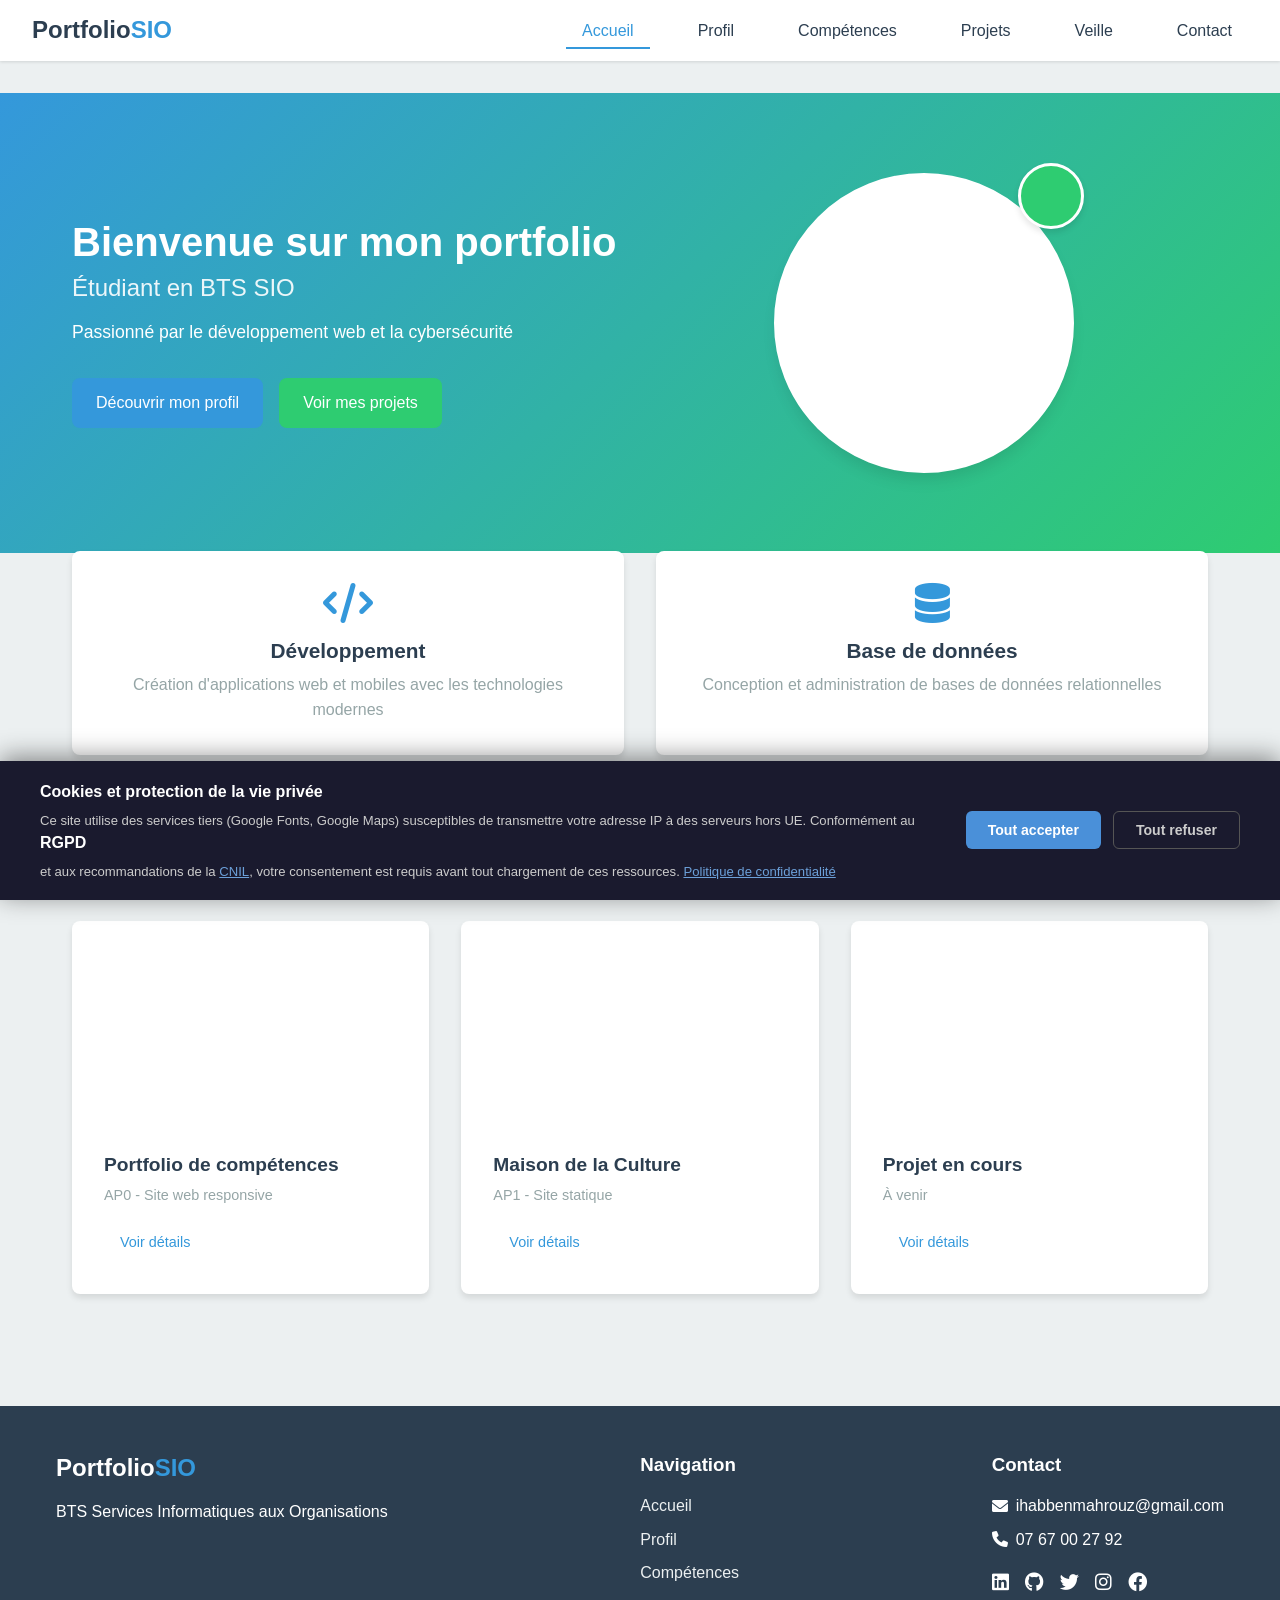
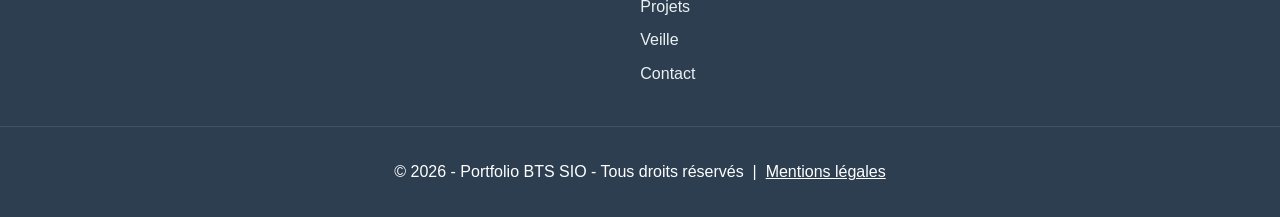
==== index.html @ b9f7db6b "Add files via upload" ====
<!DOCTYPE html>
<html lang="fr">
<head>
    <meta charset="UTF-8">
    <meta name="viewport" content="width=device-width, initial-scale=1.0">
    <title>Portfolio BTS SIO - Accueil</title>
    <link rel="stylesheet" href="css/style.css">
    <link rel="stylesheet" href="css/accueil.css">
    <!-- Font Awesome pour les icônes -->
    <link rel="stylesheet" href="https://cdnjs.cloudflare.com/ajax/libs/font-awesome/6.0.0/css/all.min.css">
    <!-- Google Fonts chargées uniquement après consentement RGPD (voir js/rgpd.js) -->
    <link rel="stylesheet" href="css/rgpd.css">
</head>
<body>
    <!-- En-tête avec barre de navigation -->
    <header>
        <div class="logo">
            <h1>Portfolio<span>SIO</span></h1>
        </div>
        <nav>
            <input type="checkbox" id="menu-toggle">
            <label for="menu-toggle" class="menu-icon">
                <i class="fas fa-bars"></i>
            </label>
            <ul class="menu">
                <li><a href="index.html" class="active">Accueil</a></li>
                <li><a href="profil.html">Profil</a></li>
                <li><a href="competences.html">Compétences</a></li>
                <li><a href="projets.html">Projets</a></li>
                <li><a href="veille.html">Veille</a></li>
                <li><a href="contact.html">Contact</a></li>
            </ul>
        </nav>
    </header>

    <!-- Section principale -->
    <main>
        <section class="hero">
            <div class="hero-content">
                <div class="hero-text">
                    <h2>Bienvenue sur mon portfolio</h2>
                    <h3>Étudiant en BTS SIO</h3>
                    <p>Passionné par le développement web et la cybersécurité</p>
                    <div class="hero-buttons">
                        <a href="profil.html" class="btn primary">Découvrir mon profil</a>
                        <a href="projets.html" class="btn secondary">Voir mes projets</a>
                    </div>
                </div>
                <div class="hero-image">
                    <div class="profile-image">
                        <!-- L'image de profil sera ajoutée via le CSS -->
                    </div>
                </div>
            </div>
        </section>

        <section class="quick-info">
            <div class="info-card">
                <i class="fas fa-code"></i>
                <h3>Développement</h3>
                <p>Création d'applications web et mobiles avec les technologies modernes</p>
            </div>
            <div class="info-card">
                <i class="fas fa-database"></i>
                <h3>Base de données</h3>
                <p>Conception et administration de bases de données relationnelles</p>
            </div>
        </section>

        <section class="recent-projects">
            <h2>Projets récents</h2>
            <div class="project-gallery">
                <!-- Les images des projets seront stylisées avec CSS -->
                <div class="project-card">
                    <div class="project-image" id="project1"></div>
                    <div class="project-info">
                        <h3>Portfolio de compétences</h3>
                        <p>AP0 - Site web responsive</p>
                        <a href="projets.html#ap0" class="btn small">Voir détails</a>
                    </div>
                </div>
                <div class="project-card">
                    <div class="project-image" id="project2"></div>
                    <div class="project-info">
                        <h3>Maison de la Culture</h3>
                        <p>AP1 - Site statique</p>
                        <a href="projets.html#ap1" class="btn small">Voir détails</a>
                    </div>
                </div>
                <div class="project-card">
                    <div class="project-image" id="project3"></div>
                    <div class="project-info">
                        <h3>Projet en cours</h3>
                        <p>À venir</p>
                        <a href="projets.html" class="btn small">Voir détails</a>
                    </div>
                </div>
            </div>
        </section>
    </main>

    <!-- Pied de page -->
    <footer>
        <div class="footer-content">
            <div class="footer-logo">
                <h2>Portfolio<span>SIO</span></h2>
                <p>BTS Services Informatiques aux Organisations</p>
            </div>
            <div class="footer-links">
                <h3>Navigation</h3>
                <ul>
                    <li><a href="index.html">Accueil</a></li>
                    <li><a href="profil.html">Profil</a></li>
                    <li><a href="competences.html">Compétences</a></li>
                    <li><a href="projets.html">Projets</a></li>
                    <li><a href="veille.html">Veille</a></li>
                    <li><a href="contact.html">Contact</a></li>
                </ul>
            </div>
            <div class="footer-contact">
                 <h3>Contact</h3>
                <p><i class="fas fa-envelope"></i>ihabbenmahrouz@gmail.com</p>
                <p><i class="fas fa-phone"></i>07 67 00 27 92</p>
                <div class="social-icons">
                    <a href="https://www.linkedin.com/in/ihab-benmahrouz-27a991337/" target="_blank"><i class="fab fa-linkedin"></i></a>
                    <a href="https://github.com/IhabBenmahrouz" target="_blank"><i class="fab fa-github"></i></a>
                    <a href="https://x.com/IhabBenmahrouz" target="_blank"><i class="fab fa-twitter"></i></a>
                    <a href="https://www.instagram.com/ihabbenmahrouz/" target="_blank"><i class="fab fa-instagram"></i></a>
                    <a href="https://www.facebook.com/profile.php?id=61589297452883" target="_blank"><i class="fab fa-facebook"></i></a>
                </div>
            </div>
        </div>
        <div class="footer-bottom">
            <p>&copy; 2025 - Portfolio BTS SIO - Tous droits réservés &nbsp;|&nbsp; <a href="mentions-legales.html" style="color:inherit;text-decoration:underline;">Mentions légales</a></p>
        </div>
    </footer>

    <script src="js/script.js"></script>
    <script src="js/rgpd.js"></script>
</body>
</html>
---- css/style.css ----
/* style.css - Styles globaux pour toutes les pages */

/* ===== RESET ===== */
* {
    margin: 0;
    padding: 0;
    box-sizing: border-box;
}

/* ===== VARIABLES ===== */
:root {
    /* Palette de couleurs */
    --primary-color: #3498db;
    --primary-dark: #2980b9;
    --secondary-color: #2ecc71;
    --secondary-dark: #27ae60;
    --dark-color: #2c3e50;
    --light-color: #ecf0f1;
    --grey-color: #95a5a6;
    --danger-color: #e74c3c;
    
    /* Typographie */
    --main-font: 'Poppins', sans-serif;
    --heading-font: 'Montserrat', sans-serif;
    
    /* Espacements */
    --spacing-xs: 0.5rem;
    --spacing-sm: 1rem;
    --spacing-md: 2rem;
    --spacing-lg: 3rem;
    --spacing-xl: 5rem;
    
    /* Ombres */
    --shadow-sm: 0 1px 3px rgba(0, 0, 0, 0.12);
    --shadow-md: 0 4px 6px rgba(0, 0, 0, 0.1);
    --shadow-lg: 0 10px 15px -3px rgba(0, 0, 0, 0.1);
    
    /* Bordures */
    --border-radius-sm: 4px;
    --border-radius-md: 8px;
    --border-radius-lg: 16px;
    --border-radius-full: 50%;
    
    /* Transitions */
    --transition-fast: 0.2s ease;
    --transition-normal: 0.3s ease;
    --transition-slow: 0.5s ease;
}

/* ===== BASE ===== */
html {
    font-size: 16px;
    scroll-behavior: smooth;
}

body {
    font-family: var(--main-font);
    line-height: 1.6;
    color: var(--dark-color);
    background-color: var(--light-color);
    min-height: 100vh;
    display: flex;
    flex-direction: column;
}

h1, h2, h3, h4, h5, h6 {
    font-family: var(--heading-font);
    font-weight: 700;
    line-height: 1.2;
    margin-bottom: var(--spacing-sm);
}

a {
    text-decoration: none;
    color: var(--primary-color);
    transition: color var(--transition-fast);
}

a:hover {
    color: var(--primary-dark);
}

ul, ol {
    list-style-position: inside;
}

img {
    max-width: 100%;
    height: auto;
    display: block;
}

/* ===== LAYOUT ===== */
.container {
    width: 100%;
    max-width: 1200px;
    margin: 0 auto;
    padding: 0 var(--spacing-sm);
}

main {
    flex: 1;
    padding: var(--spacing-md) 0;
}

section {
    margin-bottom: var(--spacing-lg);
}

/* ===== HEADER & NAVIGATION ===== */
header {
    background-color: #fff;
    box-shadow: var(--shadow-sm);
    padding: var(--spacing-sm) var(--spacing-md);
    display: flex;
    justify-content: space-between;
    align-items: center;
    position: sticky;
    top: 0;
    z-index: 100;
}

.logo h1 {
    font-size: 1.5rem;
    margin: 0;
}

.logo span {
    color: var(--primary-color);
}

nav .menu {
    display: flex;
    list-style: none;
    gap: var(--spacing-md);
}

nav .menu li a {
    padding: var(--spacing-xs) var(--spacing-sm);
    color: var(--dark-color);
    font-weight: 500;
    position: relative;
}

nav .menu li a:hover {
    color: var(--primary-color);
}

nav .menu li a::after {
    content: '';
    position: absolute;
    bottom: -2px;
    left: 0;
    width: 0;
    height: 2px;
    background-color: var(--primary-color);
    transition: width var(--transition-normal);
}

nav .menu li a:hover::after,
nav .menu li a.active::after {
    width: 100%;
}

nav .menu li a.active {
    color: var(--primary-color);
}

#menu-toggle {
    display: none;
}

.menu-icon {
    display: none;
    font-size: 1.5rem;
    cursor: pointer;
}

/* ===== BUTTONS ===== */
.btn {
    display: inline-block;
    padding: 0.75rem 1.5rem;
    border-radius: var(--border-radius-md);
    font-weight: 500;
    text-align: center;
    cursor: pointer;
    transition: all var(--transition-fast);
    border: none;
}

.btn.primary {
    background-color: var(--primary-color);
    color: white;
}

.btn.primary:hover {
    background-color: var(--primary-dark);
    transform: translateY(-2px);
    box-shadow: var(--shadow-md);
}

.btn.secondary {
    background-color: var(--secondary-color);
    color: white;
}

.btn.secondary:hover {
    background-color: var(--secondary-dark);
    transform: translateY(-2px);
    box-shadow: var(--shadow-md);
}

.btn.small {
    padding: 0.5rem 1rem;
    font-size: 0.9rem;
}

/* ===== FOOTER ===== */
footer {
    background-color: var(--dark-color);
    color: white;
    padding-top: var(--spacing-lg);
}

.footer-content {
    display: flex;
    flex-wrap: wrap;
    justify-content: space-between;
    gap: var(--spacing-md);
    max-width: 1200px;
    margin: 0 auto;
    padding: 0 var(--spacing-sm);
}

.footer-logo h2 {
    font-size: 1.5rem;
}

.footer-logo span {
    color: var(--primary-color);
}

.footer-links ul {
    list-style: none;
    padding: 0;
}

.footer-links ul li {
    margin-bottom: var(--spacing-xs);
}

.footer-links ul li a {
    color: var(--light-color);
}

.footer-links ul li a:hover {
    color: var(--primary-color);
}

.footer-contact p {
    margin-bottom: var(--spacing-xs);
    display: flex;
    align-items: center;
    gap: var(--spacing-xs);
}

.social-icons {
    display: flex;
    gap: var(--spacing-sm);
    margin-top: var(--spacing-sm);
}

.social-icons a {
    color: white;
    font-size: 1.2rem;
    transition: color var(--transition-fast);
}

.social-icons a:hover {
    color: var(--primary-color);
}

.footer-bottom {
    text-align: center;
    padding: var(--spacing-md) 0;
    border-top: 1px solid rgba(255, 255, 255, 0.1);
    margin-top: var(--spacing-md);
}

/* ===== SECTIONS GÉNÉRIQUES ===== */
.section-title {
    text-align: center;
    margin-bottom: var(--spacing-lg);
}

.section-title h2 {
    display: inline-block;
    position: relative;
    font-size: 2rem;
}

.section-title h2::after {
    content: '';
    position: absolute;
    bottom: -10px;
    left: 50%;
    transform: translateX(-50%);
    width: 50%;
    height: 3px;
    background-color: var(--primary-color);
}

/* ===== MEDIA QUERIES ===== */
@media screen and (max-width: 768px) {
    .menu-icon {
        display: block;
    }
    
    nav .menu {
        position: fixed;
        top: 70px;
        left: -100%;
        flex-direction: column;
        background-color: white;
        width: 80%;
        height: calc(100vh - 70px);
        padding: var(--spacing-md);
        transition: left var(--transition-normal);
        box-shadow: var(--shadow-lg);
    }
    
    #menu-toggle:checked ~ .menu {
        left: 0;
    }
    
    .footer-content {
        flex-direction: column;
        gap: var(--spacing-md);
    }
    
    .footer-content > div {
        width: 100%;
    }
}

/* ===== ANIMATIONS ===== */
@keyframes fadeIn {
    from { opacity: 0; }
    to { opacity: 1; }
}

@keyframes slideUp {
    from { transform: translateY(20px); opacity: 0; }
    to { transform: translateY(0); opacity: 1; }
}

.fade-in {
    animation: fadeIn var(--transition-normal) forwards;
}

.slide-up {
    animation: slideUp var(--transition-normal) forwards;
}
---- css/accueil.css ----
/* accueil.css - Styles spécifiques à la page d'accueil */

/* ===== HERO SECTION ===== */
.hero {
    background: linear-gradient(135deg, #3498db 0%, #2ecc71 100%);
    color: white;
    padding: var(--spacing-xl) 0;
    position: relative;
    overflow: hidden;
}

.hero::before {
    content: '';
    position: absolute;
    top: 0;
    left: 0;
    right: 0;
    bottom: 0;
    background: url('../images/pattern.svg') repeat;
    opacity: 0.05;
    z-index: 1;
}

.hero-content {
    max-width: 1200px;
    margin: 0 auto;
    padding: 0 var(--spacing-md);
    display: flex;
    align-items: center;
    position: relative;
    z-index: 2;
}

.hero-text {
    flex: 1;
    animation: slideUp 0.8s forwards;
}

.hero-text h2 {
    font-size: 2.5rem;
    margin-bottom: var(--spacing-xs);
}

.hero-text h3 {
    font-size: 1.5rem;
    font-weight: 400;
    margin-bottom: var(--spacing-sm);
    color: rgba(255, 255, 255, 0.9);
}

.hero-text p {
    font-size: 1.1rem;
    margin-bottom: var(--spacing-md);
    max-width: 600px;
}

.hero-buttons {
    display: flex;
    gap: var(--spacing-sm);
    flex-wrap: wrap;
}

.hero-image {
    flex: 1;
    display: flex;
    justify-content: center;
    align-items: center;
    animation: fadeIn 1s forwards;
    animation-delay: 0.3s;
    opacity: 0;
}

.profile-image {
    width: 300px;
    height: 300px;
    border-radius: var(--border-radius-full);
    background-color: white;
    background-image: url('../images/profile-placeholder.jpg');
    background-size: cover;
    background-position: center;
    border: 5px solid white;
    box-shadow: var(--shadow-lg);
    position: relative;
}

.profile-image::after {
    content: '';
    position: absolute;
    top: -15px;
    right: -15px;
    width: 60px;
    height: 60px;
    background-color: var(--secondary-color);
    border-radius: var(--border-radius-full);
    background-image: url('../images/code-icon.svg');
    background-size: 30px;
    background-position: center;
    background-repeat: no-repeat;
    border: 3px solid white;
    box-shadow: var(--shadow-md);
}

/* ===== QUICK INFO SECTION ===== */
.quick-info {
    max-width: 1200px;
    margin: -50px auto 0;
    padding: 0 var(--spacing-md);
    display: grid;
    grid-template-columns: repeat(auto-fit, minmax(300px, 1fr));
    gap: var(--spacing-md);
    position: relative;
    z-index: 3;
}

.info-card {
    background-color: white;
    border-radius: var(--border-radius-md);
    padding: var(--spacing-md);
    box-shadow: var(--shadow-md);
    text-align: center;
    transition: transform var(--transition-normal), box-shadow var(--transition-normal);
}

.info-card:hover {
    transform: translateY(-5px);
    box-shadow: var(--shadow-lg);
}

.info-card i {
    font-size: 2.5rem;
    color: var(--primary-color);
    margin-bottom: var(--spacing-sm);
}

.info-card h3 {
    margin-bottom: var(--spacing-xs);
    font-size: 1.3rem;
}

.info-card p {
    color: var(--grey-color);
}

/* ===== RECENT PROJECTS SECTION ===== */
.recent-projects {
    max-width: 1200px;
    margin: var(--spacing-xl) auto;
    padding: 0 var(--spacing-md);
}

.recent-projects h2 {
    text-align: center;
    margin-bottom: var(--spacing-lg);
    font-size: 2rem;
    position: relative;
}

.recent-projects h2::after {
    content: '';
    position: absolute;
    bottom: -10px;
    left: 50%;
    transform: translateX(-50%);
    width: 50px;
    height: 3px;
    background-color: var(--primary-color);
}

.project-gallery {
    display: grid;
    grid-template-columns: repeat(auto-fit, minmax(300px, 1fr));
    gap: var(--spacing-md);
}

.project-card {
    background-color: white;
    border-radius: var(--border-radius-md);
    overflow: hidden;
    box-shadow: var(--shadow-md);
    transition: transform var(--transition-normal), box-shadow var(--transition-normal);
}

.project-card:hover {
    transform: translateY(-5px);
    box-shadow: var(--shadow-lg);
}

.project-image {
    height: 200px;
    background-size: cover;
    background-position: center;
    position: relative;
}

#project1 {
    background-image: url('../images/project1.jpg');
}

#project2 {
    background-image: url('../images/project2.jpg');
}

#project3 {
    background-image: url('../images/project3.jpg');
}

.project-info {
    padding: var(--spacing-md);
}

.project-info h3 {
    margin-bottom: var(--spacing-xs);
    font-size: 1.2rem;
}

.project-info p {
    color: var(--grey-color);
    margin-bottom: var(--spacing-sm);
    font-size: 0.9rem;
}

/* ===== MEDIA QUERIES ===== */
@media screen and (max-width: 992px) {
    .hero-content {
        flex-direction: column;
        text-align: center;
        gap: var(--spacing-lg);
    }
    
    .hero-text {
        margin-bottom: var(--spacing-md);
    }
    
    .hero-buttons {
        justify-content: center;
    }
}

@media screen and (max-width: 768px) {
    .hero {
        padding: var(--spacing-lg) 0;
    }
    
    .hero-text h2 {
        font-size: 2rem;
    }
    
    .hero-text h3 {
        font-size: 1.2rem;
    }
    
    .profile-image {
        width: 250px;
        height: 250px;
    }
    
    .quick-info {
        margin-top: var(--spacing-md);
        grid-template-columns: 1fr;
    }
}
---- css/rgpd.css ----
/* ============================================================
   rgpd.css - Styles pour le bandeau de consentement CNIL/RGPD
   ============================================================ */

/* --- Bandeau de consentement --- */
#rgpd-banner {
    position: fixed;
    bottom: 0;
    left: 0;
    right: 0;
    z-index: 10000;
    background: #1a1a2e;
    color: #e0e0e0;
    box-shadow: 0 -4px 24px rgba(0, 0, 0, 0.45);
    padding: 18px 24px;
    transition: transform 0.4s ease, opacity 0.4s ease;
}

#rgpd-banner.rgpd-banner-hidden {
    transform: translateY(100%);
    opacity: 0;
    pointer-events: none;
}

.rgpd-banner-content {
    max-width: 1200px;
    margin: 0 auto;
    display: flex;
    align-items: center;
    gap: 28px;
    flex-wrap: wrap;
}

.rgpd-banner-text {
    flex: 1;
    min-width: 260px;
}

.rgpd-banner-text strong {
    display: block;
    font-size: 1rem;
    margin-bottom: 6px;
    color: #ffffff;
}

.rgpd-banner-text p {
    font-size: 0.82rem;
    line-height: 1.55;
    margin: 0;
    color: #cccccc;
}

.rgpd-banner-text a {
    color: #6ca0d9;
    text-decoration: underline;
}

.rgpd-banner-text a:hover {
    color: #90bff0;
}

.rgpd-banner-buttons {
    display: flex;
    gap: 12px;
    flex-shrink: 0;
    flex-wrap: wrap;
}

.rgpd-btn {
    padding: 10px 22px;
    border-radius: 6px;
    font-size: 0.88rem;
    font-weight: 600;
    cursor: pointer;
    transition: opacity 0.2s ease, background 0.2s ease;
    white-space: nowrap;
    border: none;
}

.rgpd-btn:hover {
    opacity: 0.85;
}

.rgpd-btn-accept {
    background: #4a90d9;
    color: #ffffff;
}

.rgpd-btn-refuse {
    background: transparent;
    color: #cccccc;
    border: 1px solid #555555;
}

/* --- Placeholder Google Maps (avant consentement) --- */
.map-consent-placeholder {
    width: 100%;
    height: 450px;
    background: #f4f6fa;
    display: flex;
    flex-direction: column;
    align-items: center;
    justify-content: center;
    border: 2px dashed #c8d0dc;
    color: #555;
    text-align: center;
    padding: 28px;
    box-sizing: border-box;
    gap: 0;
}

.map-consent-placeholder .map-icon {
    font-size: 3rem;
    color: #aab4c4;
    margin-bottom: 14px;
}

.map-consent-placeholder p {
    font-size: 0.92rem;
    line-height: 1.55;
    max-width: 420px;
    margin: 0 0 18px 0;
    color: #666;
}

.map-consent-placeholder .map-load-btn {
    padding: 10px 26px;
    background: #4a90d9;
    color: #ffffff;
    border: none;
    border-radius: 6px;
    font-size: 0.9rem;
    font-weight: 600;
    cursor: pointer;
    transition: opacity 0.2s ease;
}

.map-consent-placeholder .map-load-btn:hover {
    opacity: 0.85;
}

.map-consent-placeholder small {
    font-size: 0.75rem;
    color: #999;
    margin-top: 10px;
}

/* --- Checkbox RGPD dans le formulaire de contact --- */
.form-group-rgpd {
    background: #f8f9fb;
    border: 1px solid #dce1ea;
    border-radius: 8px;
    padding: 14px 16px;
    margin-top: 4px;
}

.rgpd-checkbox-label {
    display: flex;
    align-items: flex-start;
    gap: 12px;
    cursor: pointer;
    font-size: 0.85rem;
    line-height: 1.55;
    color: #444;
}

.rgpd-checkbox-label input[type="checkbox"] {
    width: 18px;
    height: 18px;
    min-width: 18px;
    margin-top: 2px;
    accent-color: #4a90d9;
    cursor: pointer;
}

.rgpd-checkbox-label a {
    color: #4a90d9;
    text-decoration: underline;
}

.rgpd-checkbox-label a:hover {
    color: #2a70b9;
}
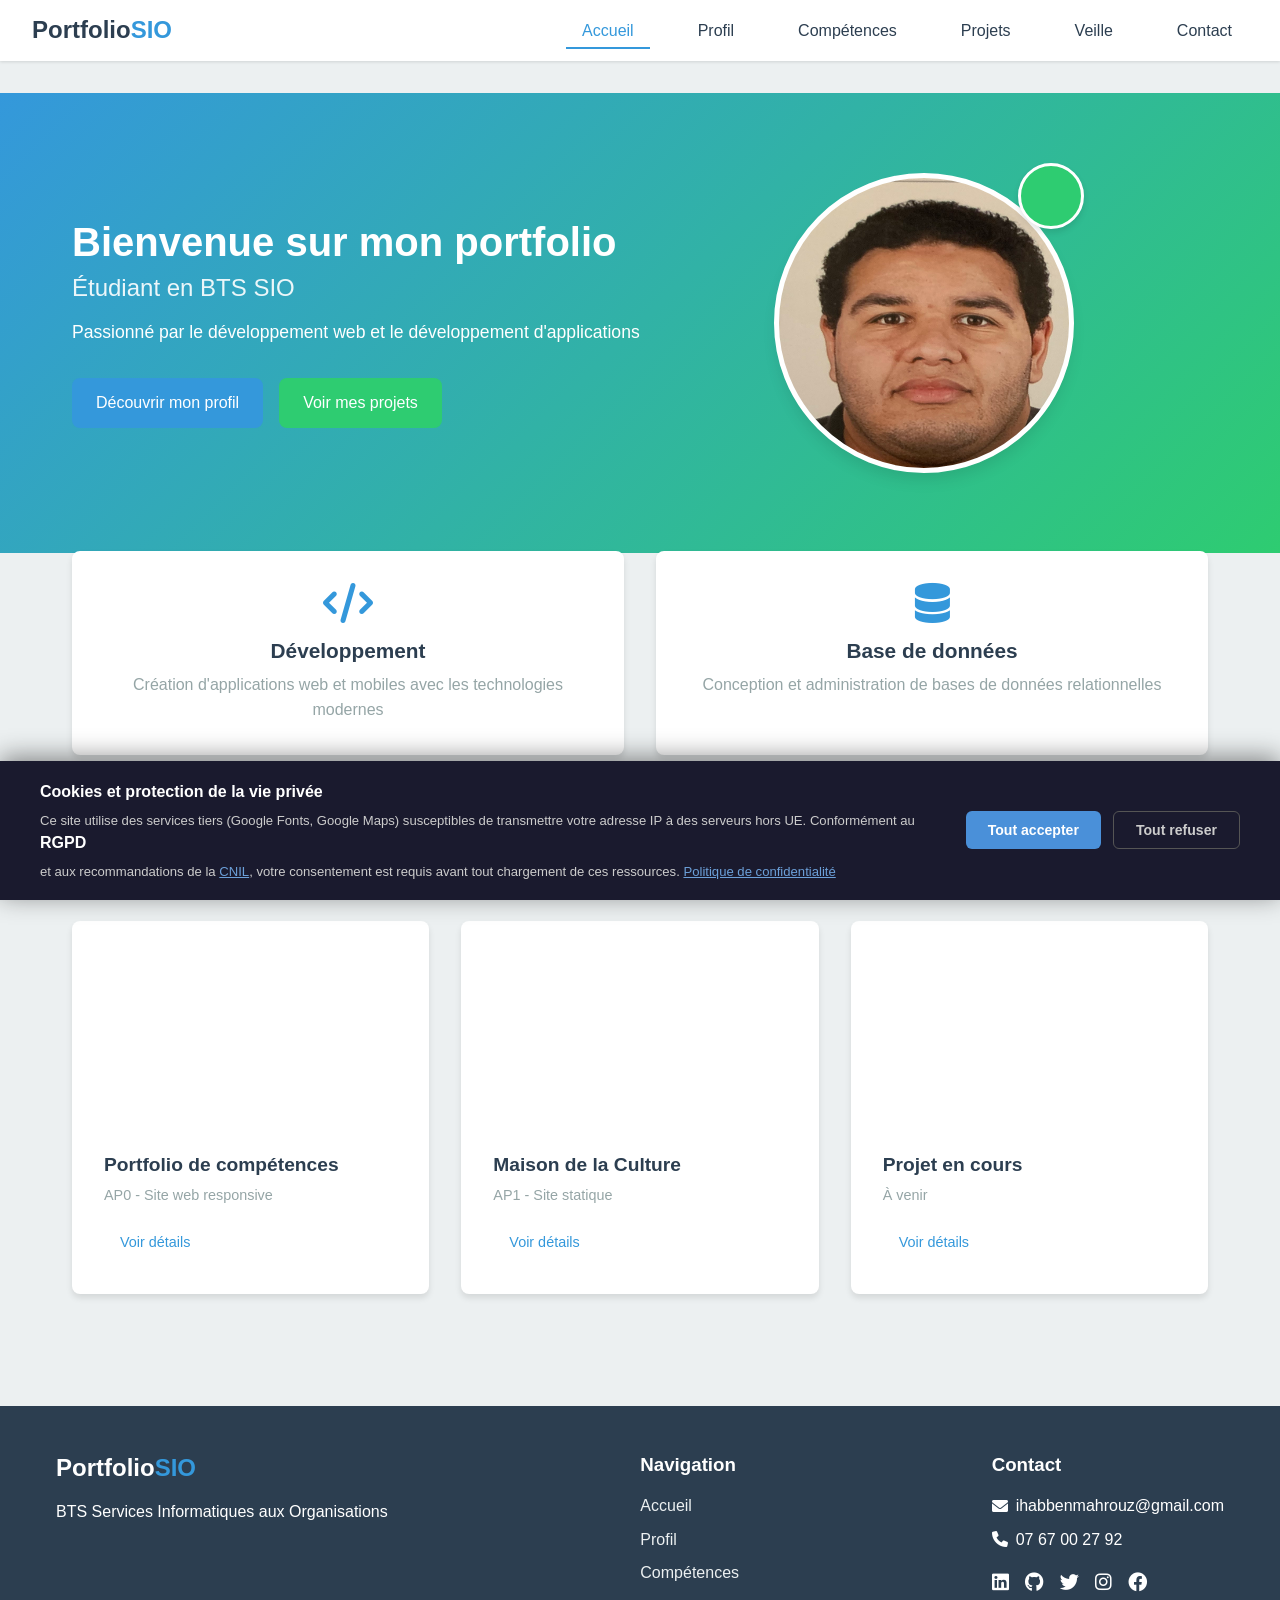
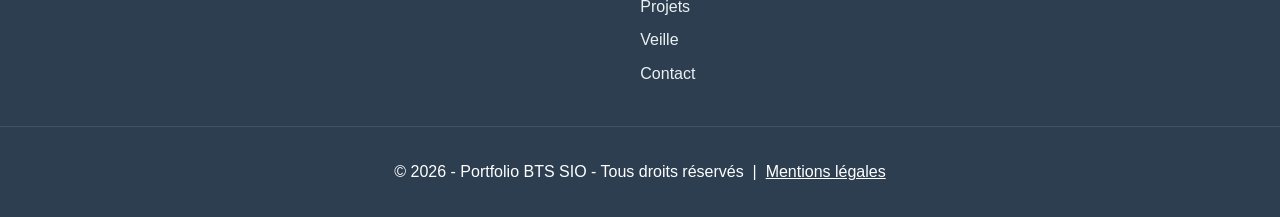
==== commit 7fe14313: "Add files via upload" ====
--- a/index.html
+++ b/index.html
@@ -40,7 +40,7 @@
                 <div class="hero-text">
                     <h2>Bienvenue sur mon portfolio</h2>
                     <h3>Étudiant en BTS SIO</h3>
-                    <p>Passionné par le développement web et la cybersécurité</p>
+                    <p>Passionné par le développement web et le développement d'applications</p>
                     <div class="hero-buttons">
                         <a href="profil.html" class="btn primary">Découvrir mon profil</a>
                         <a href="projets.html" class="btn secondary">Voir mes projets</a>
--- a/css/accueil.css
+++ b/css/accueil.css
@@ -75,7 +75,7 @@
     height: 300px;
     border-radius: var(--border-radius-full);
     background-color: white;
-    background-image: url('../images/profile-placeholder.jpg');
+    background-image: url('../images/profile-placeholder.png');
     background-size: cover;
     background-position: center;
     border: 5px solid white;
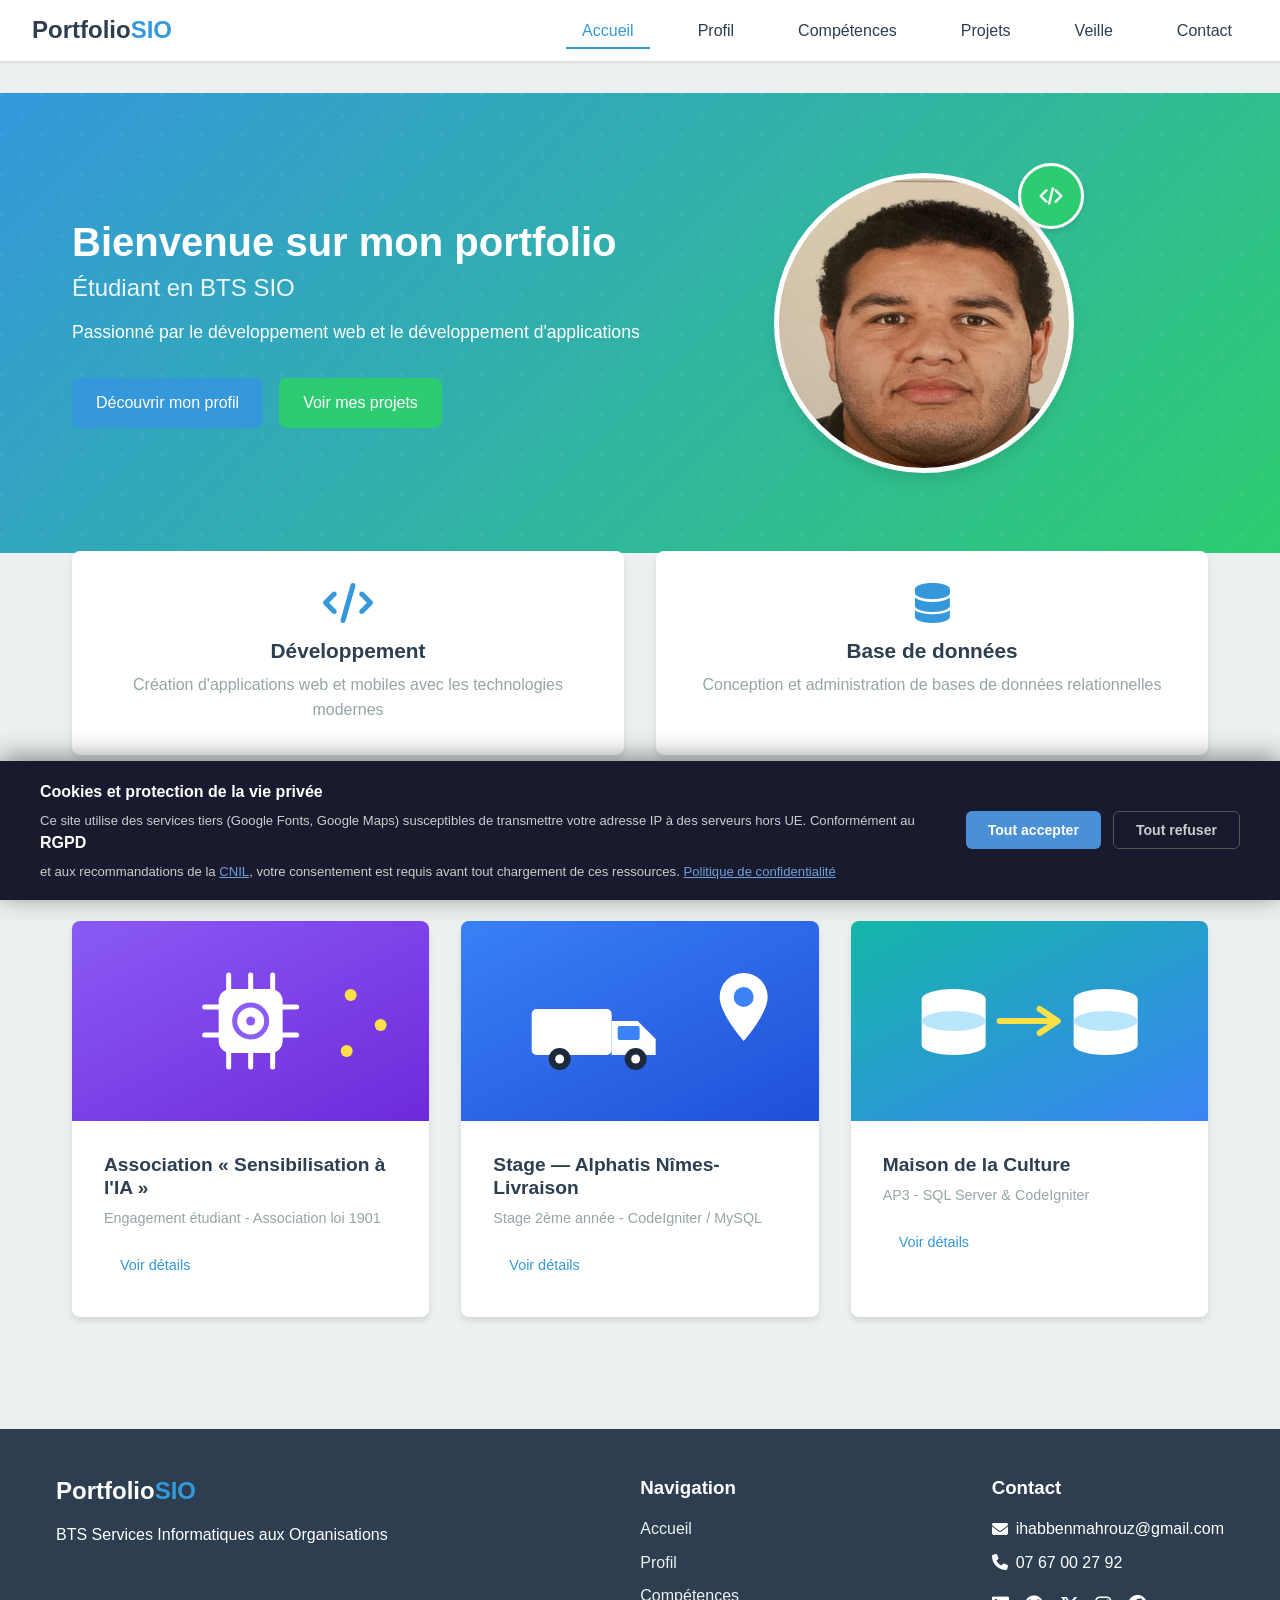
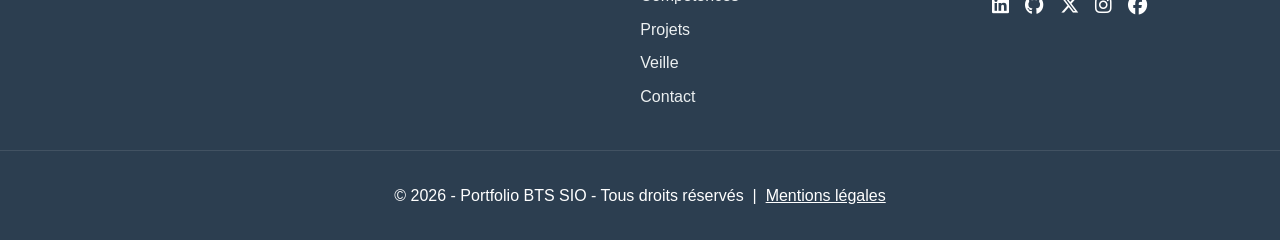
==== commit fc70cb6b: "Mise a jour du portfolio : modernisation et corrections - Fiches projets (modals) redesignees facon " ====
--- a/index.html
+++ b/index.html
@@ -1,141 +1,207 @@
-<!DOCTYPE html>
-<html lang="fr">
-<head>
-    <meta charset="UTF-8">
-    <meta name="viewport" content="width=device-width, initial-scale=1.0">
-    <title>Portfolio BTS SIO - Accueil</title>
-    <link rel="stylesheet" href="css/style.css">
-    <link rel="stylesheet" href="css/accueil.css">
-    <!-- Font Awesome pour les icônes -->
-    <link rel="stylesheet" href="https://cdnjs.cloudflare.com/ajax/libs/font-awesome/6.0.0/css/all.min.css">
-    <!-- Google Fonts chargées uniquement après consentement RGPD (voir js/rgpd.js) -->
-    <link rel="stylesheet" href="css/rgpd.css">
-</head>
-<body>
-    <!-- En-tête avec barre de navigation -->
-    <header>
-        <div class="logo">
-            <h1>Portfolio<span>SIO</span></h1>
-        </div>
-        <nav>
-            <input type="checkbox" id="menu-toggle">
-            <label for="menu-toggle" class="menu-icon">
-                <i class="fas fa-bars"></i>
-            </label>
-            <ul class="menu">
-                <li><a href="index.html" class="active">Accueil</a></li>
-                <li><a href="profil.html">Profil</a></li>
-                <li><a href="competences.html">Compétences</a></li>
-                <li><a href="projets.html">Projets</a></li>
-                <li><a href="veille.html">Veille</a></li>
-                <li><a href="contact.html">Contact</a></li>
-            </ul>
-        </nav>
-    </header>
-
-    <!-- Section principale -->
-    <main>
-        <section class="hero">
-            <div class="hero-content">
-                <div class="hero-text">
-                    <h2>Bienvenue sur mon portfolio</h2>
-                    <h3>Étudiant en BTS SIO</h3>
-                    <p>Passionné par le développement web et le développement d'applications</p>
-                    <div class="hero-buttons">
-                        <a href="profil.html" class="btn primary">Découvrir mon profil</a>
-                        <a href="projets.html" class="btn secondary">Voir mes projets</a>
-                    </div>
-                </div>
-                <div class="hero-image">
-                    <div class="profile-image">
-                        <!-- L'image de profil sera ajoutée via le CSS -->
-                    </div>
-                </div>
-            </div>
-        </section>
-
-        <section class="quick-info">
-            <div class="info-card">
-                <i class="fas fa-code"></i>
-                <h3>Développement</h3>
-                <p>Création d'applications web et mobiles avec les technologies modernes</p>
-            </div>
-            <div class="info-card">
-                <i class="fas fa-database"></i>
-                <h3>Base de données</h3>
-                <p>Conception et administration de bases de données relationnelles</p>
-            </div>
-        </section>
-
-        <section class="recent-projects">
-            <h2>Projets récents</h2>
-            <div class="project-gallery">
-                <!-- Les images des projets seront stylisées avec CSS -->
-                <div class="project-card">
-                    <div class="project-image" id="project1"></div>
-                    <div class="project-info">
-                        <h3>Portfolio de compétences</h3>
-                        <p>AP0 - Site web responsive</p>
-                        <a href="projets.html#ap0" class="btn small">Voir détails</a>
-                    </div>
-                </div>
-                <div class="project-card">
-                    <div class="project-image" id="project2"></div>
-                    <div class="project-info">
-                        <h3>Maison de la Culture</h3>
-                        <p>AP1 - Site statique</p>
-                        <a href="projets.html#ap1" class="btn small">Voir détails</a>
-                    </div>
-                </div>
-                <div class="project-card">
-                    <div class="project-image" id="project3"></div>
-                    <div class="project-info">
-                        <h3>Projet en cours</h3>
-                        <p>À venir</p>
-                        <a href="projets.html" class="btn small">Voir détails</a>
-                    </div>
-                </div>
-            </div>
-        </section>
-    </main>
-
-    <!-- Pied de page -->
-    <footer>
-        <div class="footer-content">
-            <div class="footer-logo">
-                <h2>Portfolio<span>SIO</span></h2>
-                <p>BTS Services Informatiques aux Organisations</p>
-            </div>
-            <div class="footer-links">
-                <h3>Navigation</h3>
-                <ul>
-                    <li><a href="index.html">Accueil</a></li>
-                    <li><a href="profil.html">Profil</a></li>
-                    <li><a href="competences.html">Compétences</a></li>
-                    <li><a href="projets.html">Projets</a></li>
-                    <li><a href="veille.html">Veille</a></li>
-                    <li><a href="contact.html">Contact</a></li>
-                </ul>
-            </div>
-            <div class="footer-contact">
-                 <h3>Contact</h3>
-                <p><i class="fas fa-envelope"></i>ihabbenmahrouz@gmail.com</p>
-                <p><i class="fas fa-phone"></i>07 67 00 27 92</p>
-                <div class="social-icons">
-                    <a href="https://www.linkedin.com/in/ihab-benmahrouz-27a991337/" target="_blank"><i class="fab fa-linkedin"></i></a>
-                    <a href="https://github.com/IhabBenmahrouz" target="_blank"><i class="fab fa-github"></i></a>
-                    <a href="https://x.com/IhabBenmahrouz" target="_blank"><i class="fab fa-twitter"></i></a>
-                    <a href="https://www.instagram.com/ihabbenmahrouz/" target="_blank"><i class="fab fa-instagram"></i></a>
-                    <a href="https://www.facebook.com/profile.php?id=61589297452883" target="_blank"><i class="fab fa-facebook"></i></a>
-                </div>
-            </div>
-        </div>
-        <div class="footer-bottom">
-            <p>&copy; 2025 - Portfolio BTS SIO - Tous droits réservés &nbsp;|&nbsp; <a href="mentions-legales.html" style="color:inherit;text-decoration:underline;">Mentions légales</a></p>
-        </div>
-    </footer>
-
-    <script src="js/script.js"></script>
-    <script src="js/rgpd.js"></script>
-</body>
+<!DOCTYPE html>
+<html lang="fr">
+<head>
+    <meta charset="UTF-8">
+    <meta name="viewport" content="width=device-width, initial-scale=1.0">
+    <meta name="description" content="Portfolio d'Ihab Benmahrouz, étudiant en BTS SIO option SLAM à Nîmes : profil, compétences, projets et veille technologique.">
+    <link rel="icon" type="image/svg+xml" href="images/favicon.svg">
+    <title>Portfolio BTS SIO - Accueil</title>
+    <!-- Open Graph / partage sur les réseaux sociaux -->
+    <meta property="og:type" content="website">
+    <meta property="og:locale" content="fr_FR">
+    <meta property="og:site_name" content="Portfolio BTS SIO — Ihab Benmahrouz">
+    <meta property="og:title" content="Portfolio BTS SIO - Accueil">
+    <meta property="og:description" content="Portfolio d'Ihab Benmahrouz, étudiant en BTS SIO option SLAM à Nîmes : profil, compétences, projets et veille technologique.">
+    <meta property="og:image" content="images/profile-placeholder.png">
+    <meta name="twitter:card" content="summary">
+    <link rel="stylesheet" href="css/style.css">
+    <link rel="stylesheet" href="css/accueil.css?v=20260621-projets">
+    <!-- Font Awesome pour les icônes -->
+    <link rel="stylesheet" href="https://cdnjs.cloudflare.com/ajax/libs/font-awesome/6.7.2/css/all.min.css">
+    <!-- Google Fonts chargées uniquement après consentement RGPD (voir js/rgpd.js) -->
+    <link rel="stylesheet" href="css/rgpd.css">
+</head>
+<body>
+    <!-- En-tête avec barre de navigation -->
+    <header>
+        <div class="logo">
+            <h1>Portfolio<span>SIO</span></h1>
+        </div>
+        <nav>
+            <input type="checkbox" id="menu-toggle">
+            <label for="menu-toggle" class="menu-icon">
+                <i class="fas fa-bars"></i>
+            </label>
+            <ul class="menu">
+                <li><a href="index.html" class="active">Accueil</a></li>
+                <li><a href="profil.html">Profil</a></li>
+                <li><a href="competences.html">Compétences</a></li>
+                <li><a href="projets.html">Projets</a></li>
+                <li><a href="veille.html">Veille</a></li>
+                <li><a href="contact.html">Contact</a></li>
+            </ul>
+        </nav>
+    </header>
+
+    <!-- Section principale -->
+    <main>
+        <section class="hero">
+            <div class="hero-content">
+                <div class="hero-text">
+                    <h2>Bienvenue sur mon portfolio</h2>
+                    <h3>Étudiant en BTS SIO</h3>
+                    <p>Passionné par le développement web et le développement d'applications</p>
+                    <div class="hero-buttons">
+                        <a href="profil.html" class="btn primary">Découvrir mon profil</a>
+                        <a href="projets.html" class="btn secondary">Voir mes projets</a>
+                    </div>
+                </div>
+                <div class="hero-image">
+                    <div class="profile-image">
+                        <!-- L'image de profil sera ajoutée via le CSS -->
+                    </div>
+                </div>
+            </div>
+        </section>
+
+        <section class="quick-info">
+            <div class="info-card">
+                <i class="fas fa-code"></i>
+                <h3>Développement</h3>
+                <p>Création d'applications web et mobiles avec les technologies modernes</p>
+            </div>
+            <div class="info-card">
+                <i class="fas fa-database"></i>
+                <h3>Base de données</h3>
+                <p>Conception et administration de bases de données relationnelles</p>
+            </div>
+        </section>
+
+        <section class="recent-projects">
+            <h2>Projets récents</h2>
+            <div class="project-gallery">
+                <!-- Les images des projets seront stylisées avec CSS -->
+                <div class="project-card">
+                    <div class="project-image">
+                        <svg class="projet-illus" viewBox="0 0 400 200" preserveAspectRatio="xMidYMid slice" xmlns="http://www.w3.org/2000/svg" role="img" aria-label="Association Sensibilisation à l'IA">
+                            <defs><linearGradient id="hg1" x1="0" y1="0" x2="1" y2="1"><stop offset="0" stop-color="#8b5cf6"/><stop offset="1" stop-color="#6d28d9"/></linearGradient></defs>
+                            <rect width="400" height="200" fill="url(#hg1)"/>
+                            <g stroke="#ffffff" stroke-width="5" stroke-linecap="round">
+                                <line x1="178" y1="68" x2="178" y2="54"/><line x1="200" y1="68" x2="200" y2="54"/><line x1="222" y1="68" x2="222" y2="54"/>
+                                <line x1="178" y1="132" x2="178" y2="146"/><line x1="200" y1="132" x2="200" y2="146"/><line x1="222" y1="132" x2="222" y2="146"/>
+                                <line x1="168" y1="86" x2="154" y2="86"/><line x1="168" y1="114" x2="154" y2="114"/>
+                                <line x1="232" y1="86" x2="246" y2="86"/><line x1="232" y1="114" x2="246" y2="114"/>
+                            </g>
+                            <g class="a-pulse">
+                                <rect x="168" y="68" width="64" height="64" rx="12" fill="#ffffff"/>
+                                <circle cx="200" cy="100" r="16" fill="none" stroke="#8b5cf6" stroke-width="5"/>
+                                <circle cx="200" cy="100" r="4.5" fill="#8b5cf6"/>
+                            </g>
+                            <g class="a-float" fill="#fde047">
+                                <circle cx="300" cy="74" r="6"/><circle cx="330" cy="104" r="6"/><circle cx="296" cy="130" r="6"/>
+                            </g>
+                        </svg>
+                    </div>
+                    <div class="project-info">
+                        <h3>Association « Sensibilisation à l'IA »</h3>
+                        <p>Engagement étudiant - Association loi 1901</p>
+                        <a href="projets.html#engagement1" class="btn small">Voir détails</a>
+                    </div>
+                </div>
+                <div class="project-card">
+                    <div class="project-image">
+                        <svg class="projet-illus" viewBox="0 0 400 200" preserveAspectRatio="xMidYMid slice" xmlns="http://www.w3.org/2000/svg" role="img" aria-label="Application de livraison">
+                            <defs><linearGradient id="hg2" x1="0" y1="0" x2="1" y2="1"><stop offset="0" stop-color="#3b82f6"/><stop offset="1" stop-color="#1d4ed8"/></linearGradient></defs>
+                            <rect width="400" height="200" fill="url(#hg2)"/>
+                            <g class="a-pulse">
+                                <path d="M304,52 a24,24 0 0 1 24,24 c0,17 -24,44 -24,44 c0,0 -24,-27 -24,-44 a24,24 0 0 1 24,-24 z" fill="#ffffff"/>
+                                <circle cx="304" cy="76" r="10" fill="#3b82f6"/>
+                            </g>
+                            <g class="a-slide">
+                                <rect x="92" y="88" width="80" height="46" rx="5" fill="#ffffff"/>
+                                <path d="M172,100 h26 l18,18 v16 h-44 z" fill="#ffffff"/>
+                                <rect x="178" y="105" width="22" height="14" rx="2" fill="#3b82f6"/>
+                                <circle cx="120" cy="138" r="11" fill="#1e293b"/><circle cx="120" cy="138" r="4.5" fill="#ffffff"/>
+                                <circle cx="196" cy="138" r="11" fill="#1e293b"/><circle cx="196" cy="138" r="4.5" fill="#ffffff"/>
+                            </g>
+                        </svg>
+                    </div>
+                    <div class="project-info">
+                        <h3>Stage — Alphatis Nîmes-Livraison</h3>
+                        <p>Stage 2ème année - CodeIgniter / MySQL</p>
+                        <a href="projets.html#stage2" class="btn small">Voir détails</a>
+                    </div>
+                </div>
+                <div class="project-card">
+                    <div class="project-image">
+                        <svg class="projet-illus" viewBox="0 0 400 200" preserveAspectRatio="xMidYMid slice" xmlns="http://www.w3.org/2000/svg" role="img" aria-label="Migration de base de données">
+                            <defs><linearGradient id="hg3" x1="0" y1="0" x2="1" y2="1"><stop offset="0" stop-color="#14b8a6"/><stop offset="1" stop-color="#3b82f6"/></linearGradient></defs>
+                            <rect width="400" height="200" fill="url(#hg3)"/>
+                            <g fill="#ffffff">
+                                <rect x="92" y="78" width="64" height="46"/>
+                                <ellipse cx="124" cy="124" rx="32" ry="10"/>
+                                <ellipse cx="124" cy="78" rx="32" ry="10"/>
+                                <ellipse cx="124" cy="100" rx="32" ry="10" fill="#bae6fd"/>
+                            </g>
+                            <g fill="#ffffff">
+                                <rect x="244" y="78" width="64" height="46"/>
+                                <ellipse cx="276" cy="124" rx="32" ry="10"/>
+                                <ellipse cx="276" cy="78" rx="32" ry="10"/>
+                                <ellipse cx="276" cy="100" rx="32" ry="10" fill="#bae6fd"/>
+                            </g>
+                            <g class="a-slide" stroke="#fde047" stroke-width="6" fill="none" stroke-linecap="round" stroke-linejoin="round">
+                                <line x1="170" y1="100" x2="226" y2="100"/>
+                                <polyline points="210,88 228,100 210,112"/>
+                            </g>
+                        </svg>
+                    </div>
+                    <div class="project-info">
+                        <h3>Maison de la Culture</h3>
+                        <p>AP3 - SQL Server &amp; CodeIgniter</p>
+                        <a href="projets.html#ap3" class="btn small">Voir détails</a>
+                    </div>
+                </div>
+            </div>
+        </section>
+    </main>
+
+    <!-- Pied de page -->
+    <footer>
+        <div class="footer-content">
+            <div class="footer-logo">
+                <h2>Portfolio<span>SIO</span></h2>
+                <p>BTS Services Informatiques aux Organisations</p>
+            </div>
+            <div class="footer-links">
+                <h3>Navigation</h3>
+                <ul>
+                    <li><a href="index.html">Accueil</a></li>
+                    <li><a href="profil.html">Profil</a></li>
+                    <li><a href="competences.html">Compétences</a></li>
+                    <li><a href="projets.html">Projets</a></li>
+                    <li><a href="veille.html">Veille</a></li>
+                    <li><a href="contact.html">Contact</a></li>
+                </ul>
+            </div>
+            <div class="footer-contact">
+                 <h3>Contact</h3>
+                <p><i class="fas fa-envelope"></i>ihabbenmahrouz@gmail.com</p>
+                <p><i class="fas fa-phone"></i>07 67 00 27 92</p>
+                <div class="social-icons">
+                    <a href="https://www.linkedin.com/in/ihab-benmahrouz-27a991337/" target="_blank" aria-label="LinkedIn"><i class="fab fa-linkedin"></i></a>
+                    <a href="https://github.com/IhabBenmahrouz" target="_blank" aria-label="GitHub"><i class="fab fa-github"></i></a>
+                    <a href="https://x.com/IhaBenmahrouz17" target="_blank" aria-label="X (Twitter)"><i class="fab fa-x-twitter"></i></a>
+                    <a href="https://www.instagram.com/ihabbenmahrouz/" target="_blank" aria-label="Instagram"><i class="fab fa-instagram"></i></a>
+                    <a href="https://www.facebook.com/profile.php?id=61589297452883" target="_blank" aria-label="Facebook"><i class="fab fa-facebook"></i></a>
+                </div>
+            </div>
+        </div>
+        <div class="footer-bottom">
+            <p>&copy; 2026 - Portfolio BTS SIO - Tous droits réservés &nbsp;|&nbsp; <a href="mentions-legales.html" style="color:inherit;text-decoration:underline;">Mentions légales</a></p>
+        </div>
+    </footer>
+
+    <script src="js/script.js"></script>
+    <script src="js/rgpd.js"></script>
+</body>
 </html>
--- a/css/style.css
+++ b/css/style.css
@@ -18,29 +18,29 @@
     --light-color: #ecf0f1;
     --grey-color: #95a5a6;
     --danger-color: #e74c3c;
-    
+
     /* Typographie */
     --main-font: 'Poppins', sans-serif;
     --heading-font: 'Montserrat', sans-serif;
-    
+
     /* Espacements */
     --spacing-xs: 0.5rem;
     --spacing-sm: 1rem;
     --spacing-md: 2rem;
     --spacing-lg: 3rem;
     --spacing-xl: 5rem;
-    
+
     /* Ombres */
     --shadow-sm: 0 1px 3px rgba(0, 0, 0, 0.12);
     --shadow-md: 0 4px 6px rgba(0, 0, 0, 0.1);
     --shadow-lg: 0 10px 15px -3px rgba(0, 0, 0, 0.1);
-    
+
     /* Bordures */
     --border-radius-sm: 4px;
     --border-radius-md: 8px;
     --border-radius-lg: 16px;
     --border-radius-full: 50%;
-    
+
     /* Transitions */
     --transition-fast: 0.2s ease;
     --transition-normal: 0.3s ease;
--- a/css/accueil.css
+++ b/css/accueil.css
@@ -190,18 +190,42 @@
     background-size: cover;
     background-position: center;
     position: relative;
-}
-
-#project1 {
-    background-image: url('../images/project1.jpg');
-}
-
-#project2 {
-    background-image: url('../images/project2.jpg');
-}
-
-#project3 {
-    background-image: url('../images/project3.jpg');
+    overflow: hidden;
+}
+
+/* Illustrations SVG des projets récents */
+.project-image svg {
+    position: absolute;
+    inset: 0;
+    width: 100%;
+    height: 100%;
+    display: block;
+    transition: filter var(--transition-normal);
+}
+
+.project-card:hover .project-image svg {
+    filter: saturate(1.15) brightness(1.05);
+}
+
+.project-image svg .a-float,
+.project-image svg .a-pulse,
+.project-image svg .a-slide {
+    transform-box: fill-box;
+    transform-origin: center;
+}
+
+.project-card:hover .a-float { animation: hIllusFloat 1.8s ease-in-out infinite; }
+.project-card:hover .a-pulse { animation: hIllusPulse 1.5s ease-in-out infinite; }
+.project-card:hover .a-slide { animation: hIllusSlide 2s ease-in-out infinite; }
+
+@keyframes hIllusFloat { 0%, 100% { transform: translateY(0); } 50% { transform: translateY(-7px); } }
+@keyframes hIllusPulse { 0%, 100% { transform: scale(1); opacity: 1; } 50% { transform: scale(1.16); opacity: 0.78; } }
+@keyframes hIllusSlide { 0%, 100% { transform: translateX(-7px); } 50% { transform: translateX(7px); } }
+
+@media (prefers-reduced-motion: reduce) {
+    .project-card:hover .a-float,
+    .project-card:hover .a-pulse,
+    .project-card:hover .a-slide { animation: none; }
 }
 
 .project-info {
